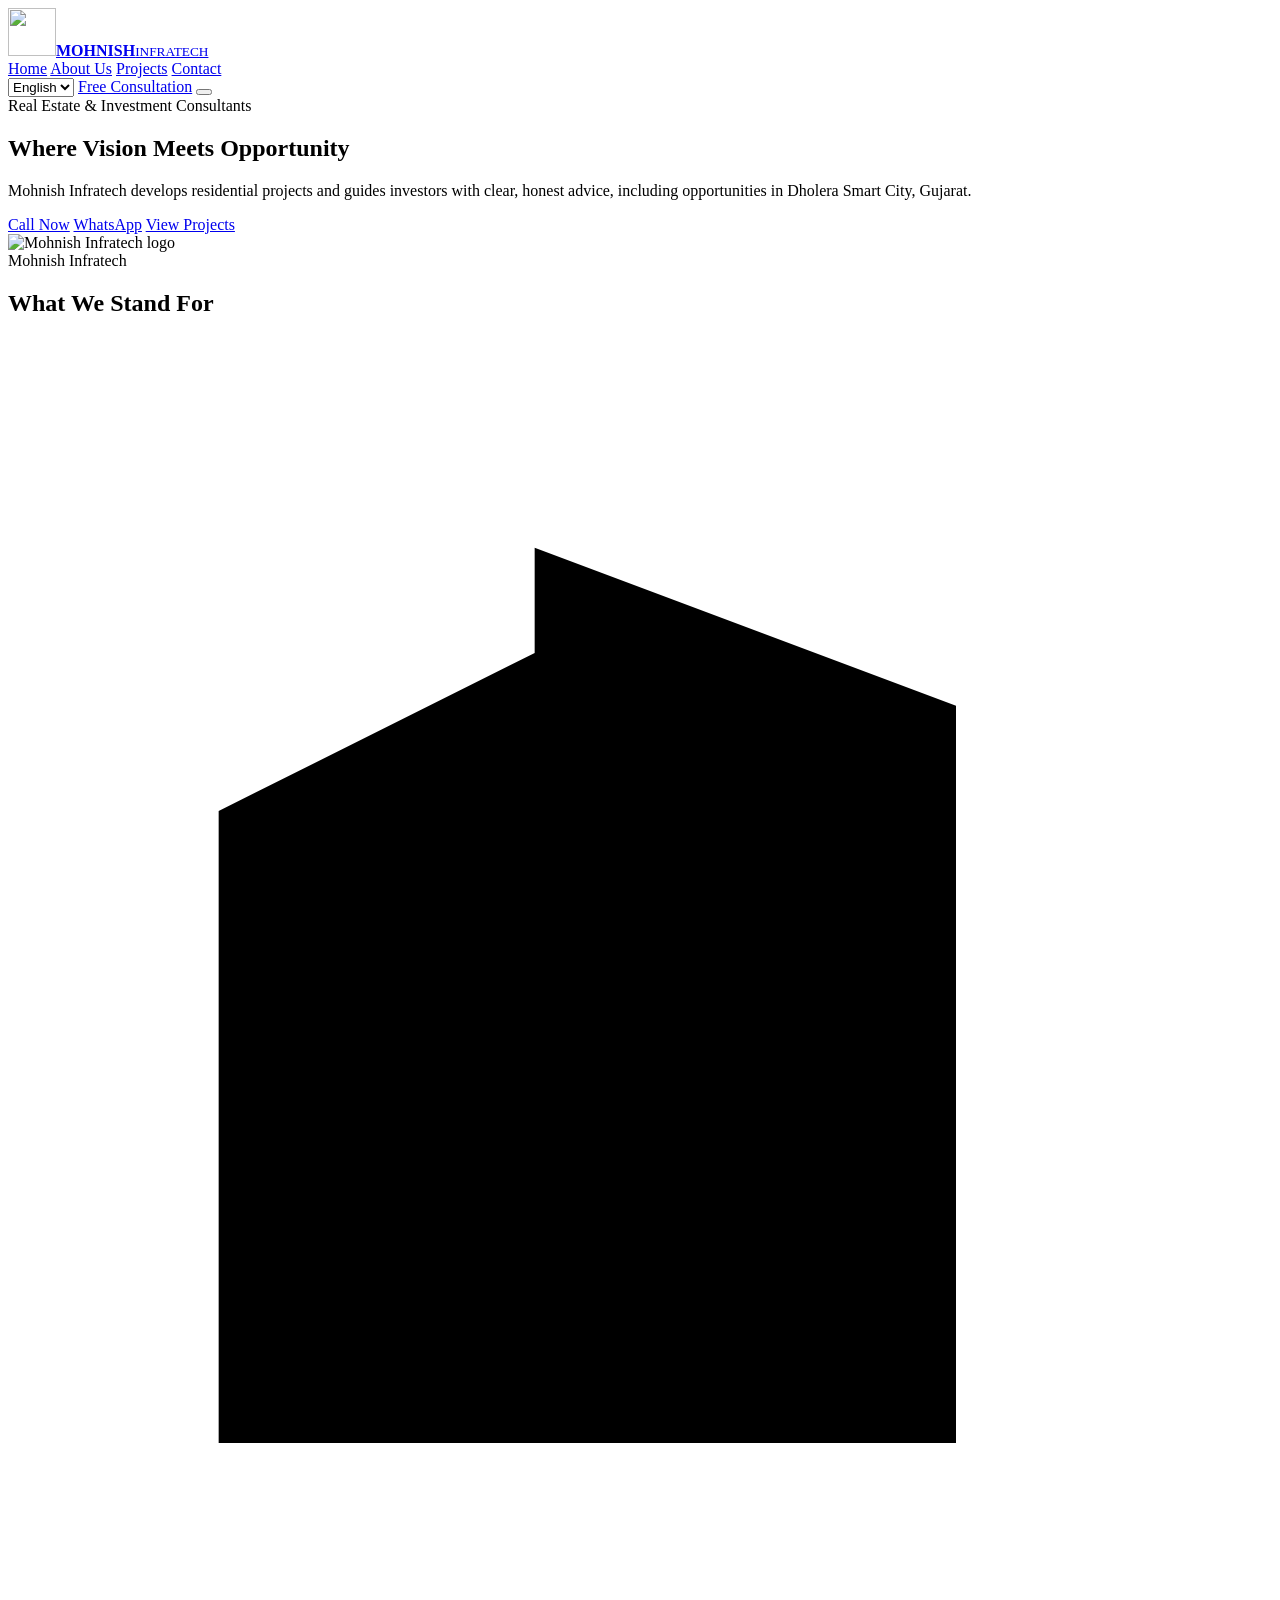
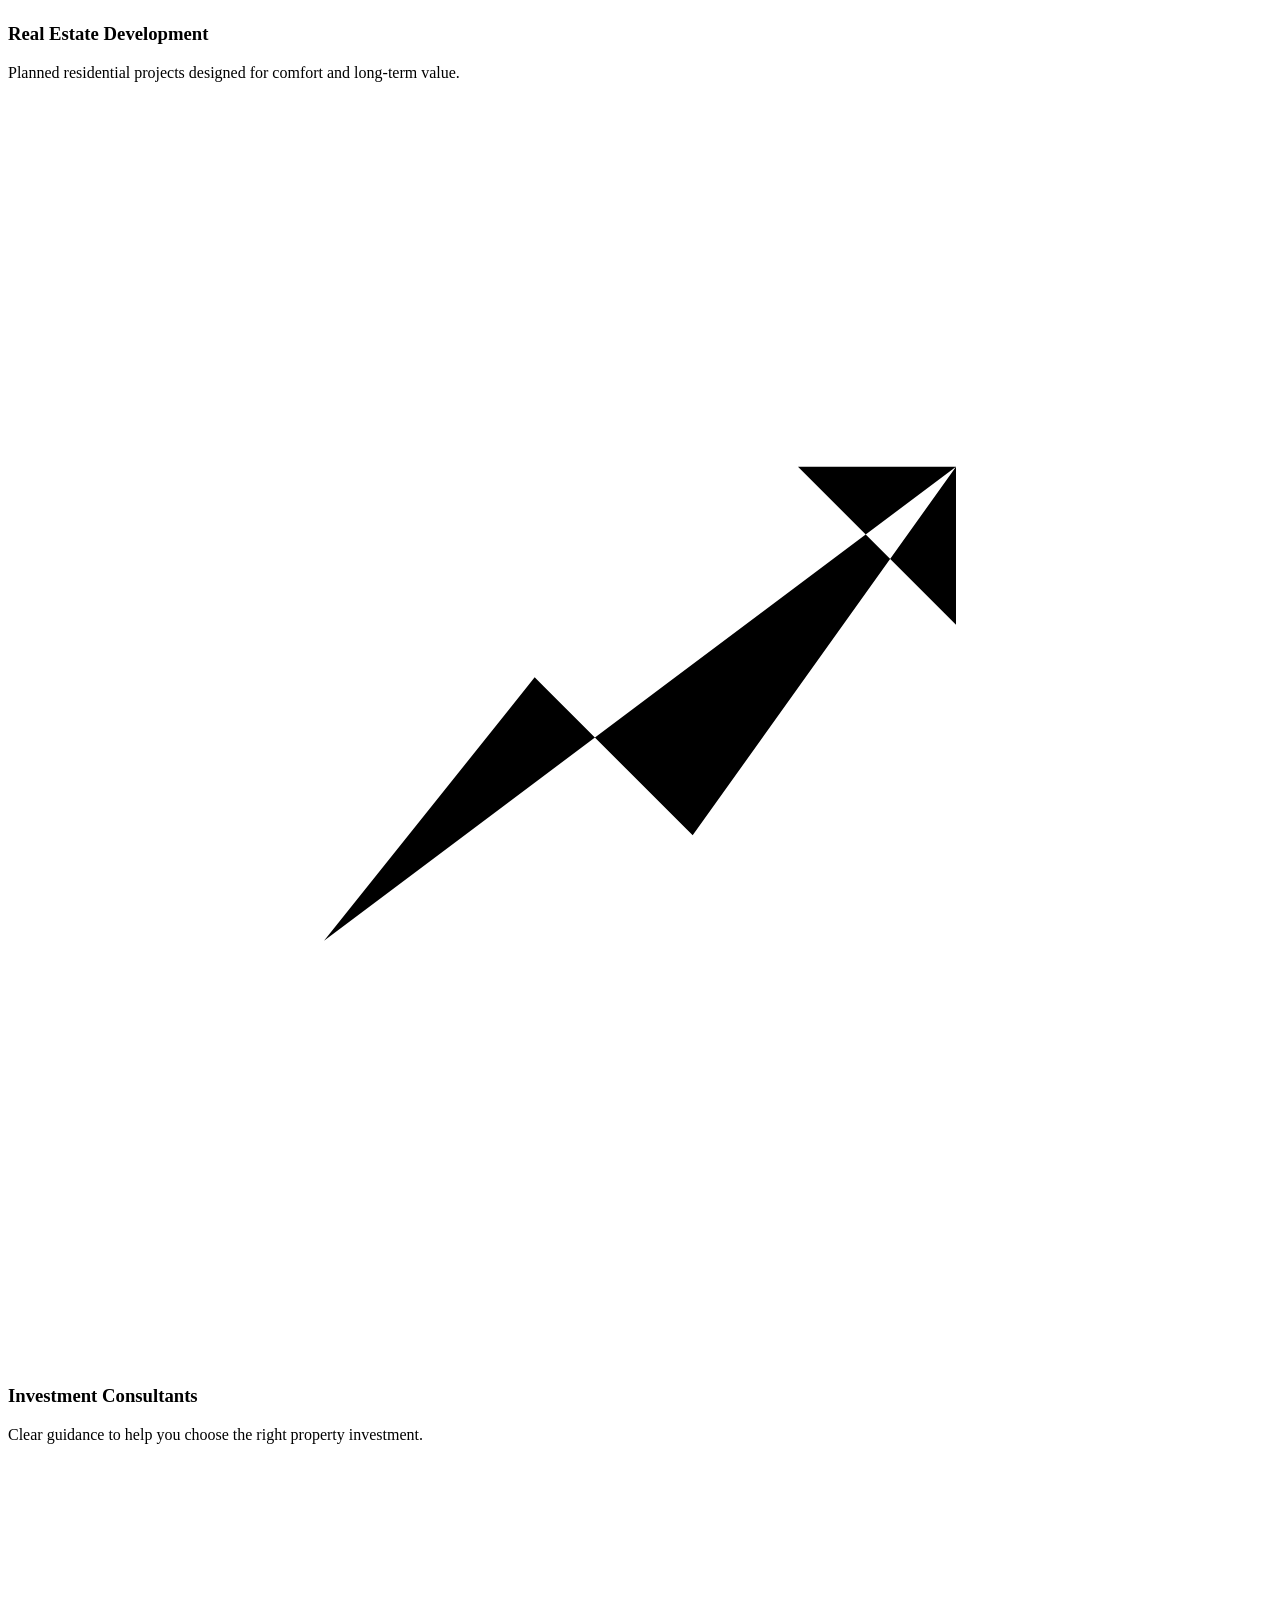
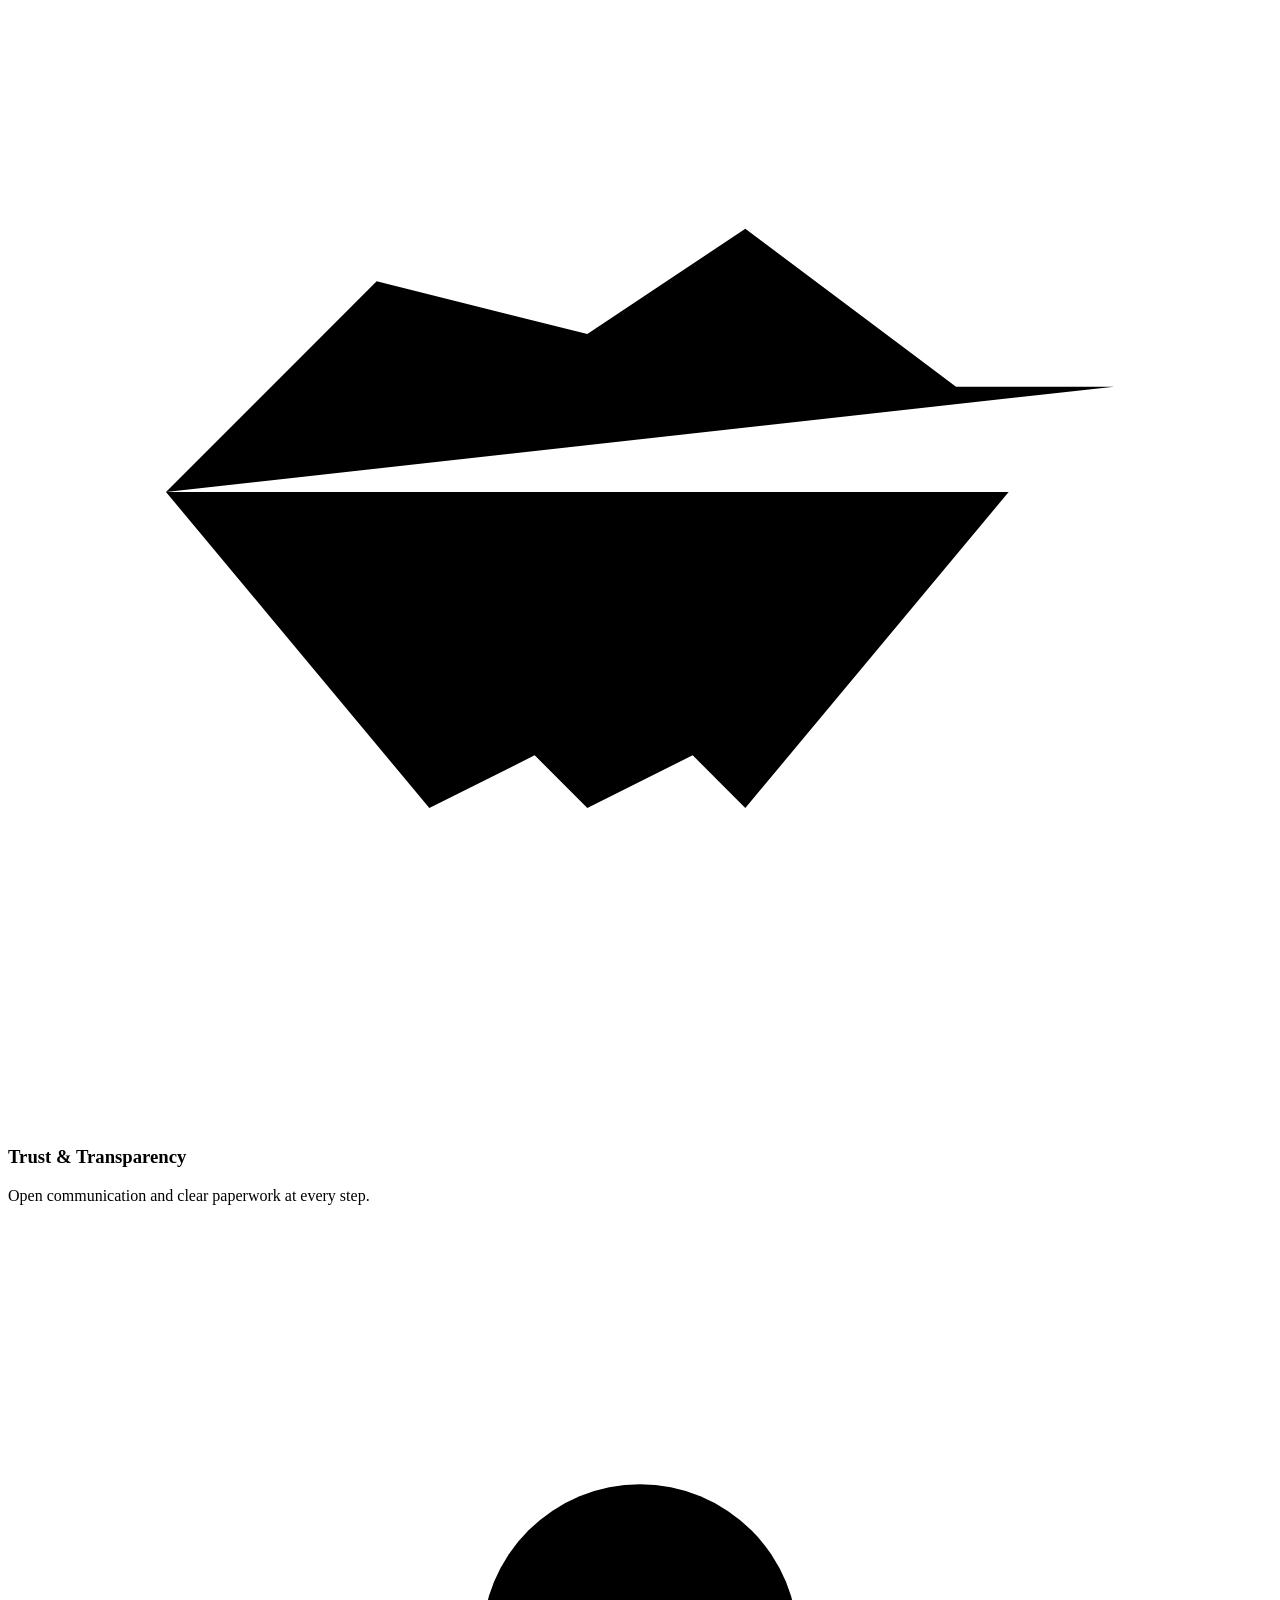
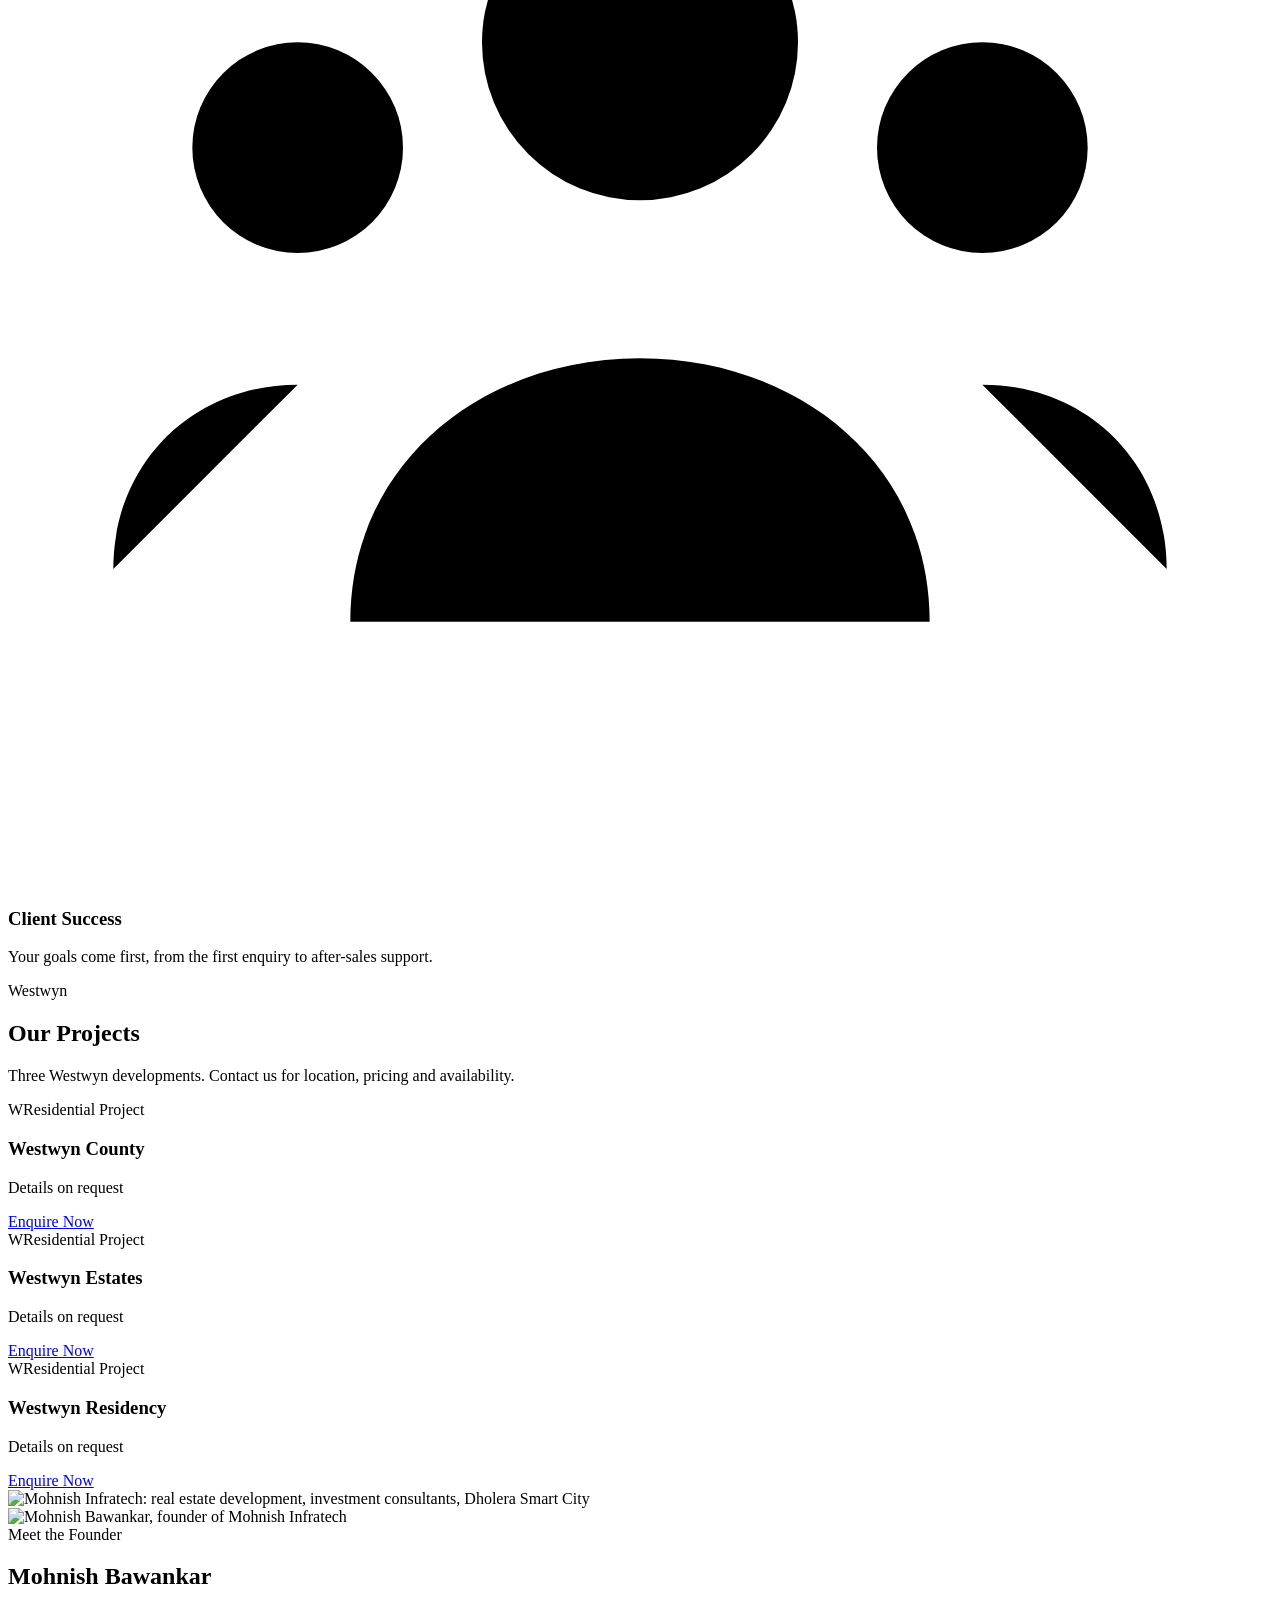
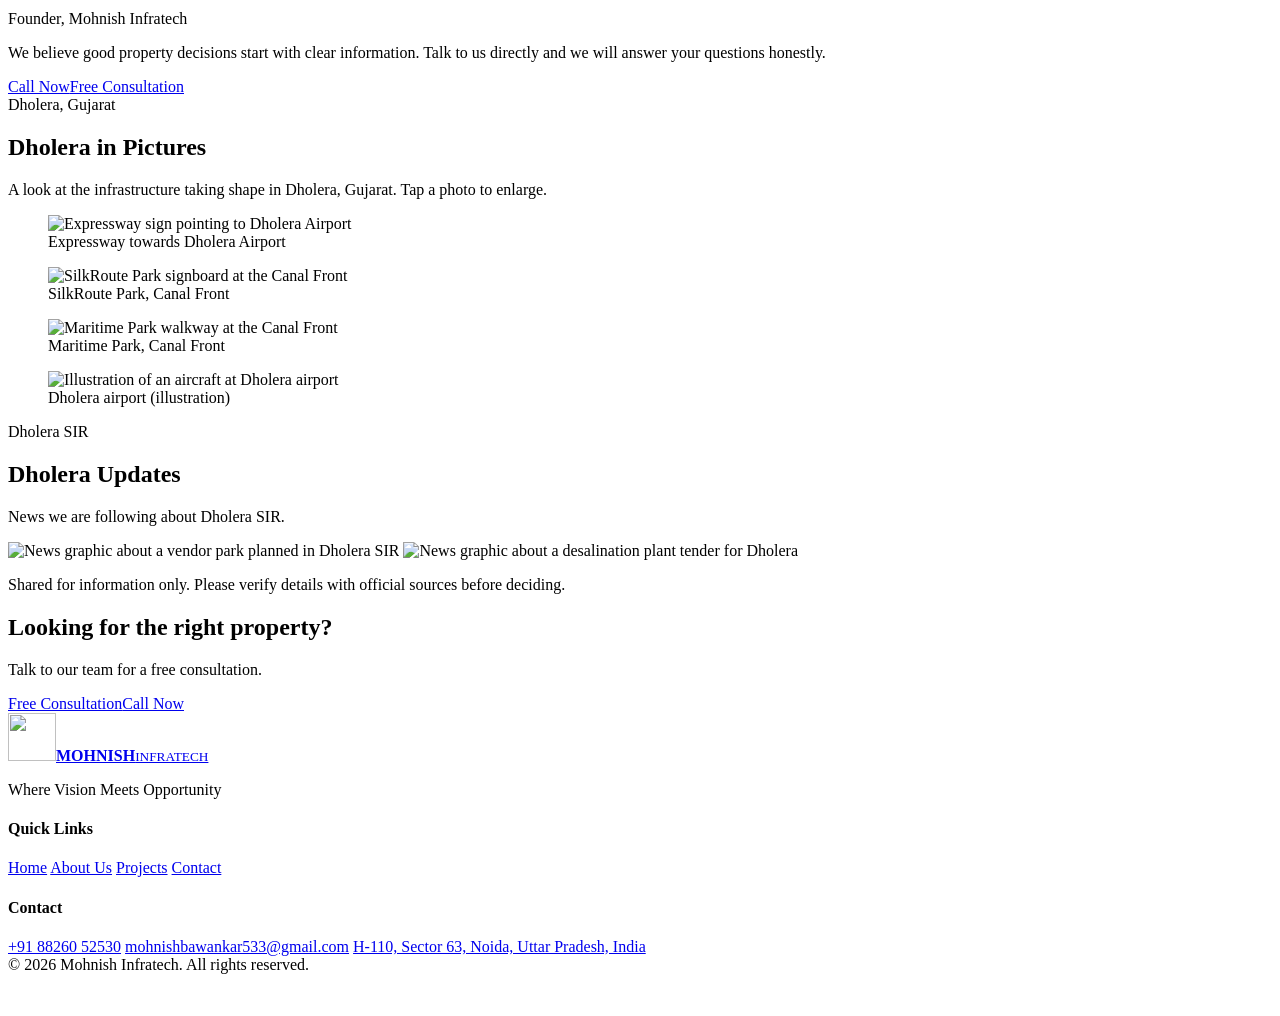
==== index.html @ 9cff396b "Add files via upload" ====
<!doctype html>
<html lang="en">
<head>
<meta charset="utf-8">
<meta name="viewport" content="width=device-width,initial-scale=1">
<title>Mohnish Infratech | Where Vision Meets Opportunity</title>
<meta name="description" content="Mohnish Infratech: real estate development and investment consultants. Westwyn County, Westwyn Estates, Westwyn Residency and Dholera Smart City opportunities.">
<meta name="theme-color" content="#060b19">
<meta property="og:title" content="Mohnish Infratech | Where Vision Meets Opportunity">
<meta property="og:description" content="Mohnish Infratech: real estate development and investment consultants. Westwyn County, Westwyn Estates, Westwyn Residency and Dholera Smart City opportunities.">
<meta property="og:image" content="images/banner.jpg">
<meta property="og:type" content="website">
<link rel="icon" type="image/png" href="images/favicon.png">
<link rel="preconnect" href="https://fonts.googleapis.com">
<link rel="preconnect" href="https://fonts.gstatic.com" crossorigin>
<link href="https://fonts.googleapis.com/css2?family=Cormorant+Garamond:wght@600;700&family=Montserrat:wght@400;600;700&family=Noto+Sans+Devanagari:wght@400;600;700&family=Noto+Sans+Gujarati:wght@400;600;700&family=Noto+Sans+Gurmukhi:wght@400;600;700&display=swap" rel="stylesheet">
<link rel="stylesheet" href="assets/style.css">
</head>
<body data-page="index">
<header class="site-header">
  <div class="wrap bar">
    <a class="brand" href="index.html" aria-label="Mohnish Infratech"><img src="images/logo-round.png" width="48" height="48" alt=""><span class="brand-t"><b>MOHNISH</b><small>INFRATECH</small></span></a>
    <nav id="nav" class="nav">
      <a href="index.html" class=active data-i18n="nav_home">Home</a>
      <a href="about.html" data-i18n="nav_about">About Us</a>
      <a href="projects.html" data-i18n="nav_projects">Projects</a>
      <a href="contact.html" data-i18n="nav_contact">Contact</a>
    </nav>
    <div class="tools">
      <select id="lang" aria-label="Language"><option value="en">English</option><option value="hi">हिन्दी</option><option value="gu">ગુજરાતી</option><option value="pa">ਪੰਜਾਬੀ</option></select>
      <a class="btn btn-sm" href="contact.html" data-i18n="cta_free">Free Consultation</a>
      <button id="burger" class="burger" aria-label="Menu" aria-expanded="false"><span></span><span></span><span></span></button>
    </div>
  </div>
</header>
<main>
<section class="hero">
  <div class="wrap">
    <div>
      <span class="kicker" data-i18n="hero_kicker">Real Estate &amp; Investment Consultants</span>
      <h1 class="gold-text" data-i18n="hero_title">Where Vision Meets Opportunity</h1>
      <p class="lead" data-i18n="hero_sub">Mohnish Infratech develops residential projects and guides investors with clear, honest advice, including opportunities in Dholera Smart City, Gujarat.</p>
      <div class="actions">
        <a class="btn" href="tel:+918826052530" data-i18n="btn_call">Call Now</a>
        <a class="btn btn-wa" target="_blank" rel="noopener" href="https://wa.me/918826052530?text=Hello%20Mohnish%20Infratech%2C%20I%20want%20to%20know%20more%20about%20your%20projects." data-i18n="btn_wa">WhatsApp</a>
        <a class="btn btn-line" href="projects.html" data-i18n="btn_view_projects">View Projects</a>
      </div>
    </div>
    <div class="hero-logo"><img src="images/logo.jpg" data-zoom="images/logo.jpg" alt="Mohnish Infratech logo" width="900" height="900"></div>
  </div>
</section>
<section>
  <div class="wrap">
    <div class="sec-head center"><span class="kicker">Mohnish Infratech</span><h2 data-i18n="why_title">What We Stand For</h2></div>
    <div class="grid g4"><div class="pillar"><div class="ic"><svg viewBox="0 0 24 24"><path d="M4 21V9l6-3v15M10 21V4l8 3v14M3 21h18M13 10h2M13 14h2M7 12h0M7 16h0"/></svg></div><h3 data-i18n="pil1_t">Real Estate Development</h3><p data-i18n="pil1_d">Planned residential projects designed for comfort and long-term value.</p></div><div class="pillar"><div class="ic"><svg viewBox="0 0 24 24"><path d="M4 20h16M6 16l4-5 3 3 5-7M15 7h3v3"/></svg></div><h3 data-i18n="pil2_t">Investment Consultants</h3><p data-i18n="pil2_d">Clear guidance to help you choose the right property investment.</p></div><div class="pillar"><div class="ic"><svg viewBox="0 0 24 24"><path d="M3 12l4-4 4 1 3-2 4 3 3 0M3 12l5 6 2-1 1 1 2-1 1 1 5-6M12 15l-2 2"/></svg></div><h3 data-i18n="pil3_t">Trust &amp; Transparency</h3><p data-i18n="pil3_d">Open communication and clear paperwork at every step.</p></div><div class="pillar"><div class="ic"><svg viewBox="0 0 24 24"><circle cx="12" cy="8" r="3"/><circle cx="5.500" cy="10" r="2"/><circle cx="18.500" cy="10" r="2"/><path d="M6.500 19c0-3 2.500-5 5.500-5s5.500 2 5.500 5M2 18c0-2 1.500-3.500 3.500-3.500M22 18c0-2-1.500-3.500-3.500-3.500"/></svg></div><h3 data-i18n="pil4_t">Client Success</h3><p data-i18n="pil4_d">Your goals come first, from the first enquiry to after-sales support.</p></div></div>
  </div>
</section>
<section class="dark">
  <div class="wrap">
    <div class="sec-head"><span class="kicker">Westwyn</span><h2 data-i18n="proj_title">Our Projects</h2><p data-i18n="proj_sub">Three Westwyn developments. Contact us for location, pricing and availability.</p></div>
    <div class="grid g3"><article class="proj"><span class="mark" aria-hidden="true">W</span><span class="tag" data-i18n="proj_type">Residential Project</span><h3>Westwyn County</h3><p data-i18n="proj_ask">Details on request</p><a class="btn btn-sm" href="contact.html?project=Westwyn%20County" data-i18n="proj_enq">Enquire Now</a></article><article class="proj"><span class="mark" aria-hidden="true">W</span><span class="tag" data-i18n="proj_type">Residential Project</span><h3>Westwyn Estates</h3><p data-i18n="proj_ask">Details on request</p><a class="btn btn-sm" href="contact.html?project=Westwyn%20Estates" data-i18n="proj_enq">Enquire Now</a></article><article class="proj"><span class="mark" aria-hidden="true">W</span><span class="tag" data-i18n="proj_type">Residential Project</span><h3>Westwyn Residency</h3><p data-i18n="proj_ask">Details on request</p><a class="btn btn-sm" href="contact.html?project=Westwyn%20Residency" data-i18n="proj_enq">Enquire Now</a></article></div>
  </div>
</section>
<section class="band"><img src="images/thumb/banner.jpg" data-zoom="images/banner.jpg" alt="Mohnish Infratech: real estate development, investment consultants, Dholera Smart City" width="1400" height="452" loading="lazy"></section>
<section>
  <div class="wrap founder">
    <div class="portrait"><img src="images/thumb/founder.jpg" data-zoom="images/founder.jpg" alt="Mohnish Bawankar, founder of Mohnish Infratech" width="900" height="1180" loading="lazy"></div>
    <div>
      <span class="kicker" data-i18n="founder_kicker">Meet the Founder</span>
      <h2>Mohnish Bawankar</h2>
      <div class="role" data-i18n="founder_role">Founder, Mohnish Infratech</div>
      <p data-i18n="founder_d">We believe good property decisions start with clear information. Talk to us directly and we will answer your questions honestly.</p>
      <div class="actions"><a class="btn" href="tel:+918826052530" data-i18n="btn_call">Call Now</a><a class="btn btn-dark" href="contact.html" data-i18n="cta_free">Free Consultation</a></div>
    </div>
  </div>
</section><section>
  <div class="wrap">
    <div class="sec-head"><span class="kicker">Dholera, Gujarat</span><h2 data-i18n="gal_title">Dholera in Pictures</h2><p data-i18n="gal_sub">A look at the infrastructure taking shape in Dholera, Gujarat. Tap a photo to enlarge.</p></div>
    <div class="gallery">
      <figure class="shot"><img src="images/thumb/highway.jpg" data-zoom="images/highway.jpg" alt="Expressway sign pointing to Dholera Airport" loading="lazy" width="900" height="650"><figcaption data-i18n="cap_highway">Expressway towards Dholera Airport</figcaption></figure>
      <figure class="shot"><img src="images/thumb/silkroute.jpg" data-zoom="images/silkroute.jpg" alt="SilkRoute Park signboard at the Canal Front" loading="lazy" width="900" height="650"><figcaption data-i18n="cap_silk">SilkRoute Park, Canal Front</figcaption></figure>
      <figure class="shot"><img src="images/thumb/maritime.jpg" data-zoom="images/maritime.jpg" alt="Maritime Park walkway at the Canal Front" loading="lazy" width="900" height="650"><figcaption data-i18n="cap_maritime">Maritime Park, Canal Front</figcaption></figure>
      <figure class="shot"><img src="images/thumb/airport.jpg" data-zoom="images/airport.jpg" alt="Illustration of an aircraft at Dholera airport" loading="lazy" width="900" height="650"><figcaption data-i18n="cap_airport">Dholera airport (illustration)</figcaption></figure>
    </div>
  </div>
</section><section class="dark">
  <div class="wrap">
    <div class="sec-head"><span class="kicker">Dholera SIR</span><h2 data-i18n="upd_title">Dholera Updates</h2><p data-i18n="upd_sub">News we are following about Dholera SIR.</p></div>
    <div class="news">
      <img src="images/thumb/news-tata.jpg" data-zoom="images/news-tata.jpg" alt="News graphic about a vendor park planned in Dholera SIR" loading="lazy">
      <img src="images/thumb/news-water.jpg" data-zoom="images/news-water.jpg" alt="News graphic about a desalination plant tender for Dholera" loading="lazy">
    </div>
    <p class="note" data-i18n="upd_note">Shared for information only. Please verify details with official sources before deciding.</p>
  </div>
</section><div class="cta"><div class="wrap">
  <h2 data-i18n="cta_title">Looking for the right property?</h2>
  <p data-i18n="cta_sub">Talk to our team for a free consultation.</p>
  <div class="actions"><a class="btn" href="contact.html" data-i18n="cta_free">Free Consultation</a><a class="btn btn-line" href="tel:+918826052530" data-i18n="btn_call">Call Now</a></div>
</div></div></main>
<footer class="site-footer">
  <div class="wrap grid foot">
    <div>
      <a class="brand" href="index.html"><img src="images/logo-round.png" width="48" height="48" alt=""><span class="brand-t"><b>MOHNISH</b><small>INFRATECH</small></span></a>
      <p class="tagline" data-i18n="foot_tag">Where Vision Meets Opportunity</p>
      <div class="social" data-social></div>
    </div>
    <div>
      <h4 data-i18n="foot_links">Quick Links</h4>
      <a href="index.html" data-i18n="nav_home">Home</a>
      <a href="about.html" data-i18n="nav_about">About Us</a>
      <a href="projects.html" data-i18n="nav_projects">Projects</a>
      <a href="contact.html" data-i18n="nav_contact">Contact</a>
    </div>
    <div>
      <h4 data-i18n="foot_contact">Contact</h4>
      <a href="tel:+918826052530">+91 88260 52530</a>
      <a href="mailto:mohnishbawankar533@gmail.com">mohnishbawankar533@gmail.com</a>
      <a href="https://www.google.com/maps/search/?api=1&query=H-110+Sector+63+Noida" target="_blank" rel="noopener">H-110, Sector 63, Noida, Uttar Pradesh, India</a>
    </div>
  </div>
  <div class="wrap copy">© <span id="yr">2026</span> Mohnish Infratech. <span data-i18n="foot_rights">All rights reserved.</span></div>
</footer>

<a class="wa-float" href="https://wa.me/918826052530?text=Hello%20Mohnish%20Infratech%2C%20I%20want%20to%20know%20more%20about%20your%20projects." target="_blank" rel="noopener" aria-label="WhatsApp">
  <svg viewBox="0 0 32 32" width="30" height="30" fill="none" stroke="#fff" stroke-width="2.4" stroke-linecap="round" stroke-linejoin="round"><path d="M16 4C9.4 4 4 9.2 4 15.7c0 2.3.7 4.4 1.9 6.200L4.500 27.500l5.800-1.500c1.600.9 3.500 1.400 5.700 1.400 6.600 0 12-5.200 12-11.700S22.600 4 16 4z"/><path d="M12 11.500c.3 2.800 3.700 6.800 7.800 7.600l1.500-1.700-2.700-1.500-1.200 1c-1.300-.5-2.700-1.800-3.300-3.200l1-1.100-1.400-2.700z" fill="#fff" stroke="none"/></svg>
</a>

<div id="lightbox" class="lightbox" hidden><button class="lb-close" aria-label="Close">×</button><img alt=""></div>

<div id="leadModal" class="modal" hidden role="dialog" aria-modal="true" aria-labelledby="popTitle">
  <div class="modal-box">
    <button type="button" class="modal-x" id="popX" aria-label="Close">×</button>
    <div id="popFormWrap">
      <img class="pop-logo" src="images/logo-round.png" alt="" width="76" height="76">
      <h3 id="popTitle" data-i18n="pop_title">Welcome to Mohnish Infratech</h3>
      <p class="sub" data-i18n="pop_sub">Share your details. Our team will contact you with project information.</p>
      <form id="popForm" class="form" novalidate>
        <input type="hidden" name="type" value="popup">
        <input type="text" name="website" class="hp" tabindex="-1" autocomplete="off" aria-hidden="true">
        <label for="pname"><span data-i18n="f_name">Full Name</span><input id="pname" type="text" name="name" required maxlength="80" autocomplete="name"></label>
        <label for="pphone"><span data-i18n="f_phone">Mobile Number</span><input id="pphone" type="tel" name="phone" required inputmode="tel" maxlength="20" autocomplete="tel" placeholder="98XXXXXXXX"></label>
        <label for="pemail"><span data-i18n="f_email">Email (optional)</span><input id="pemail" type="email" name="email" maxlength="120" autocomplete="email"></label>
        <label for="psource"><span data-i18n="f_source">How did you hear about us?</span><select id="psource" name="source" required>
  <option value="" data-i18n="f_select">Select one</option>
  <option value="Google Search" data-i18n="src_google">Google Search</option>
  <option value="Facebook" data-i18n="src_facebook">Facebook</option>
  <option value="Instagram" data-i18n="src_instagram">Instagram</option>
  <option value="YouTube" data-i18n="src_youtube">YouTube</option>
  <option value="WhatsApp" data-i18n="src_whatsapp">WhatsApp</option>
  <option value="Friend / Relative" data-i18n="src_friend">Friend / Relative</option>
  <option value="Hoarding / Newspaper" data-i18n="src_ad">Hoarding / Newspaper</option>
  <option value="Other" data-i18n="src_other">Other</option>
</select></label>
        <p class="msg" role="alert"></p>
        <button class="btn btn-block" type="submit" data-i18n="pop_btn">Get Details</button>
        <a class="btn btn-wa btn-block wa-fallback" hidden target="_blank" rel="noopener" href="#" data-i18n="btn_msg_wa">Message on WhatsApp</a>
      </form>
    </div>
    <div id="popThanks" hidden class="thanks">
      <div class="wcard">
        <img src="images/logo-round.png" alt="" width="84" height="84">
        <h3 data-i18n="wc_title">Welcome to Mohnish Infratech</h3>
        <p data-i18n="wc_sub">Thank you for your interest. Our team will contact you shortly. Keep our details handy.</p>
        <div class="rows">
          <a href="tel:+918826052530"><small data-i18n="ci_phone">Phone</small>+91 88260 52530</a>
          <a href="mailto:mohnishbawankar533@gmail.com"><small data-i18n="ci_email">Email</small>mohnishbawankar533@gmail.com</a>
          <a href="https://www.google.com/maps/search/?api=1&query=H-110+Sector+63+Noida" target="_blank" rel="noopener"><small data-i18n="ci_office">Office</small>H-110, Sector 63, Noida, Uttar Pradesh, India</a>
        </div>
      </div>
      <a class="btn btn-wa btn-block" target="_blank" rel="noopener" href="https://wa.me/918826052530?text=Hello%20Mohnish%20Infratech%2C%20I%20want%20to%20know%20more%20about%20your%20projects." data-i18n="pop_chat">Chat on WhatsApp</a>
      <button type="button" class="btn btn-line btn-block" id="popClose" data-i18n="pop_close">Close</button>
    </div>
  </div>
</div>

<script src="assets/config.js"></script>
<script src="assets/i18n.js"></script>
<script src="assets/app.js"></script>
<script>document.getElementById('yr').textContent=new Date().getFullYear();</script>
</body>
</html>
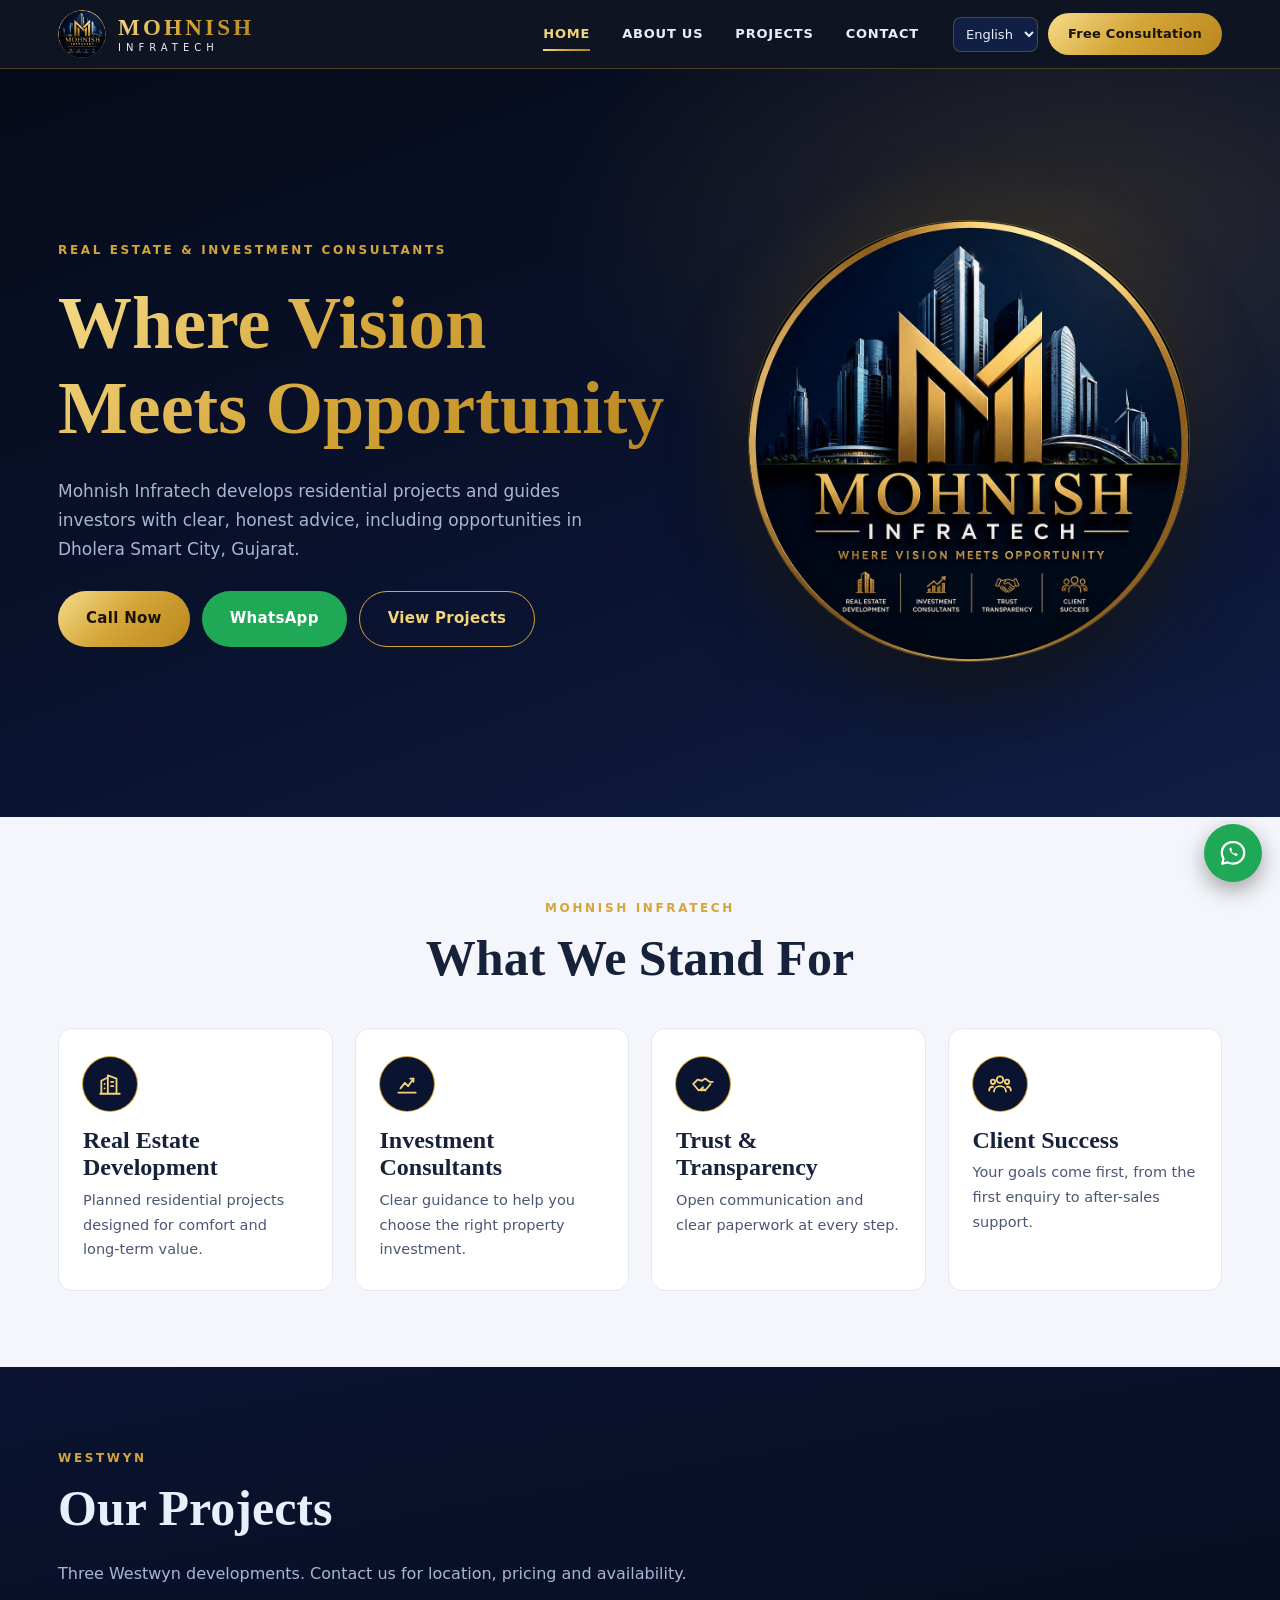
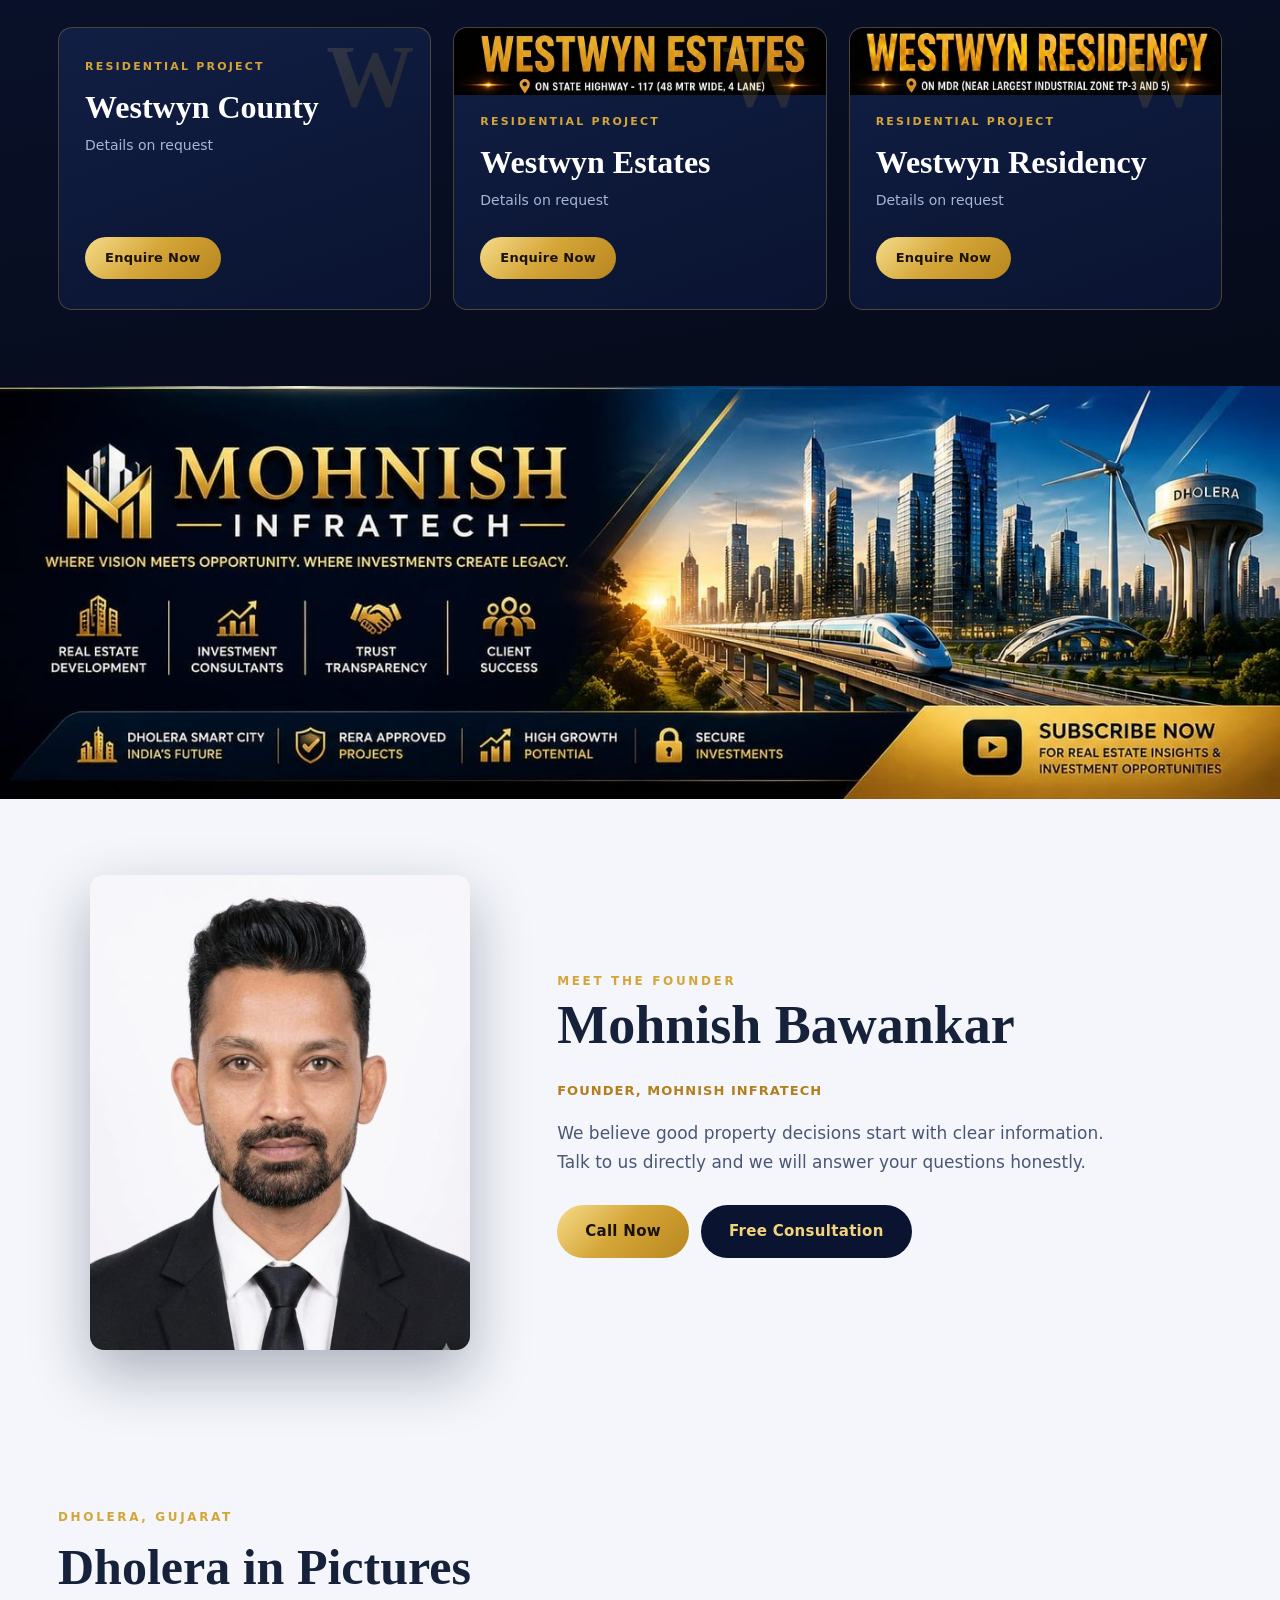
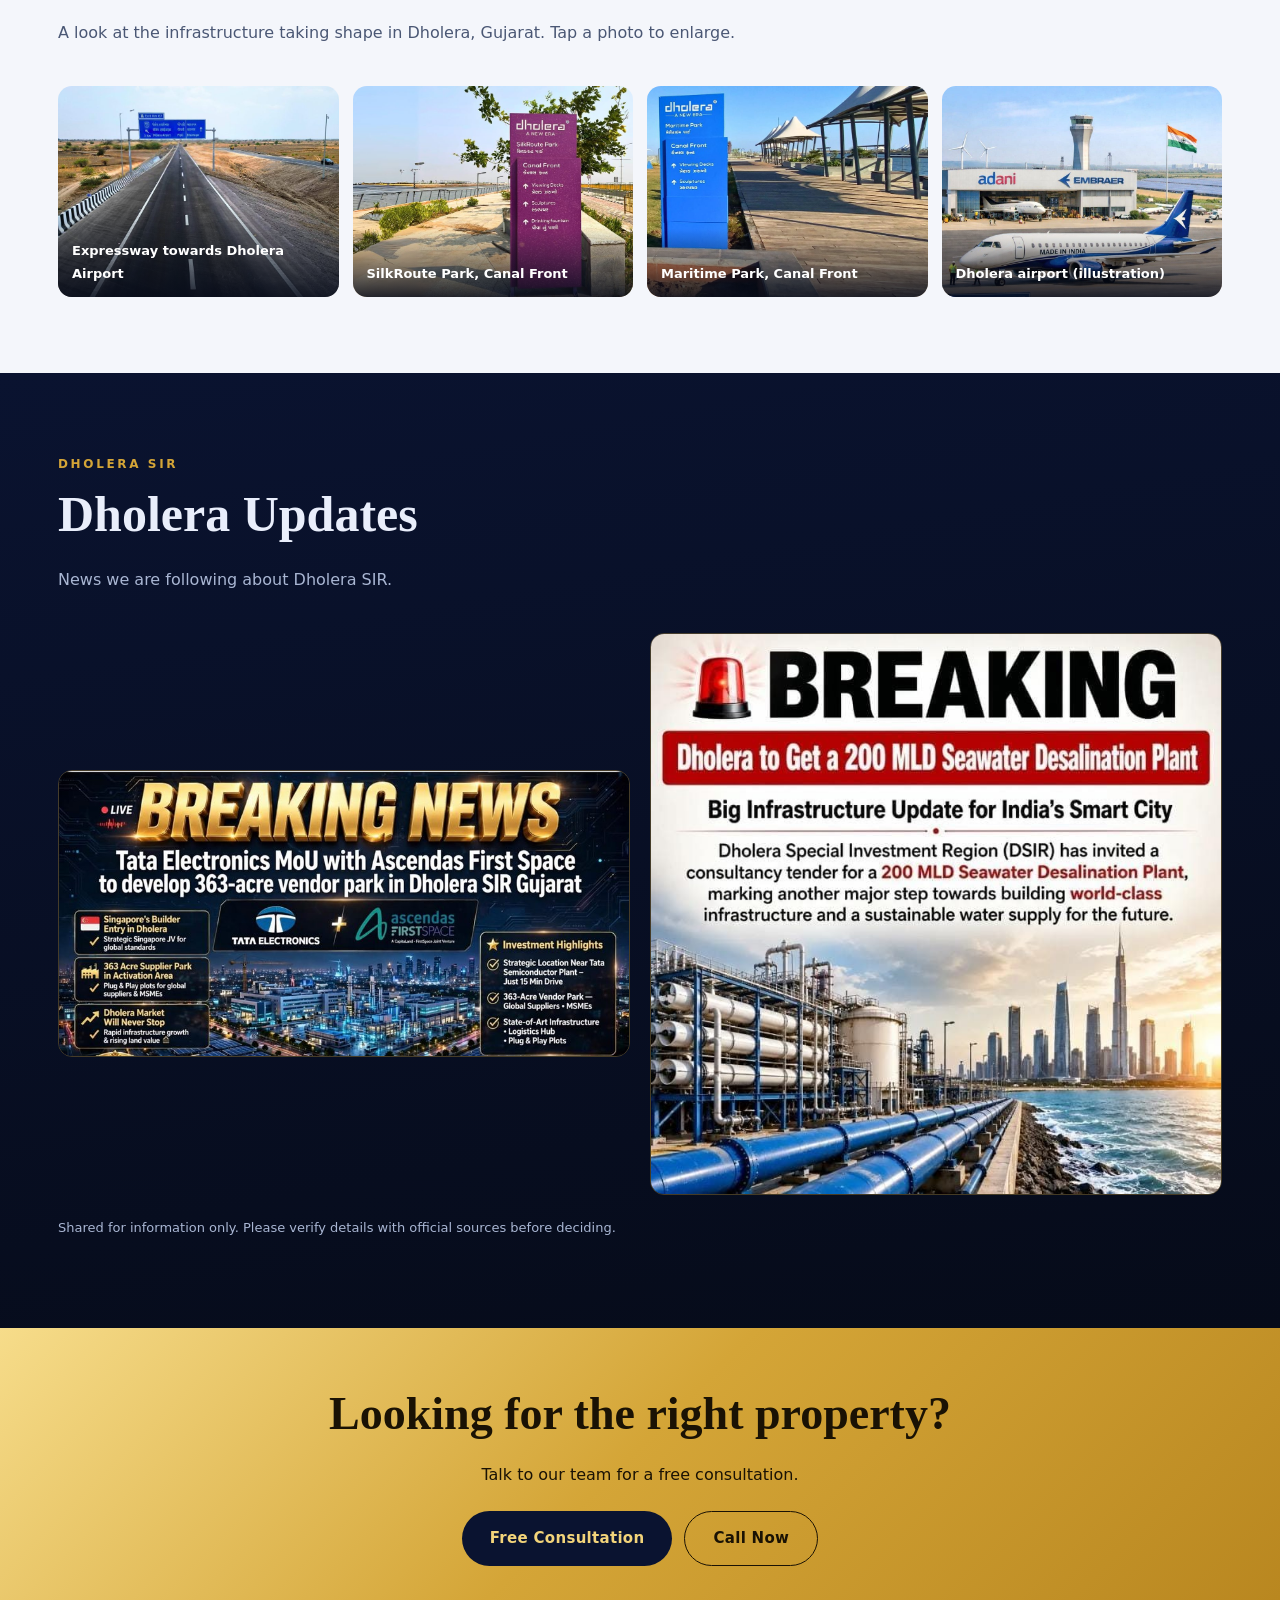
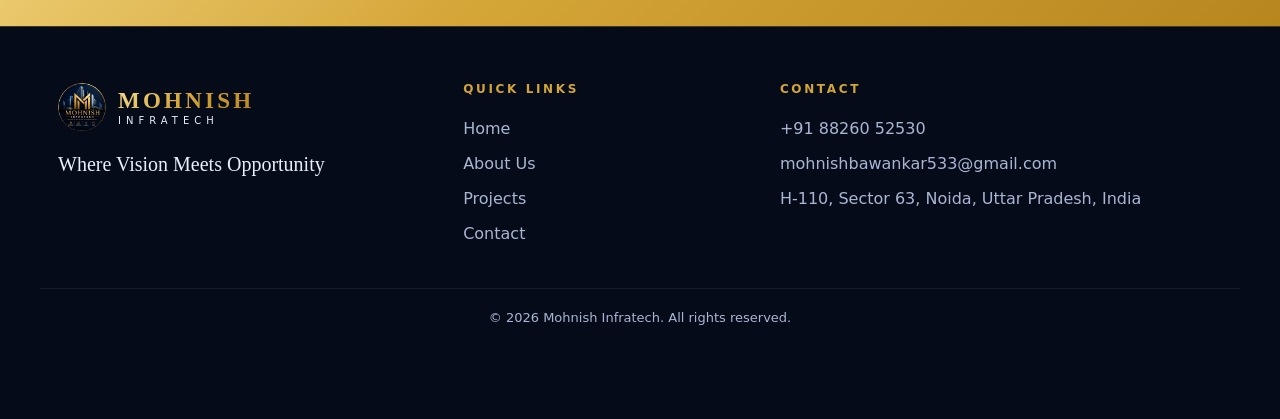
==== commit 065229a8: "Add files via upload" ====
--- a/index.html
+++ b/index.html
@@ -58,7 +58,7 @@
 <section class="dark">
   <div class="wrap">
     <div class="sec-head"><span class="kicker">Westwyn</span><h2 data-i18n="proj_title">Our Projects</h2><p data-i18n="proj_sub">Three Westwyn developments. Contact us for location, pricing and availability.</p></div>
-    <div class="grid g3"><article class="proj"><span class="mark" aria-hidden="true">W</span><span class="tag" data-i18n="proj_type">Residential Project</span><h3>Westwyn County</h3><p data-i18n="proj_ask">Details on request</p><a class="btn btn-sm" href="contact.html?project=Westwyn%20County" data-i18n="proj_enq">Enquire Now</a></article><article class="proj"><span class="mark" aria-hidden="true">W</span><span class="tag" data-i18n="proj_type">Residential Project</span><h3>Westwyn Estates</h3><p data-i18n="proj_ask">Details on request</p><a class="btn btn-sm" href="contact.html?project=Westwyn%20Estates" data-i18n="proj_enq">Enquire Now</a></article><article class="proj"><span class="mark" aria-hidden="true">W</span><span class="tag" data-i18n="proj_type">Residential Project</span><h3>Westwyn Residency</h3><p data-i18n="proj_ask">Details on request</p><a class="btn btn-sm" href="contact.html?project=Westwyn%20Residency" data-i18n="proj_enq">Enquire Now</a></article></div>
+    <div class="grid g3"><article class="proj"><span class="mark" aria-hidden="true">W</span><span class="tag" data-i18n="proj_type">Residential Project</span><h3>Westwyn County</h3><p data-i18n="proj_ask">Details on request</p><a class="btn btn-sm" href="contact.html?project=Westwyn%20County" data-i18n="proj_enq">Enquire Now</a></article><article class="proj"><img src="images/westwyn-estates.jpg" alt="Westwyn Estates" loading="lazy" width="1024" height="185" style="display:block;width:calc(100% + 52px);max-width:none;height:auto;margin:-30px -26px 12px;border-radius:0"><span class="mark" aria-hidden="true">W</span><span class="tag" data-i18n="proj_type">Residential Project</span><h3>Westwyn Estates</h3><p data-i18n="proj_ask">Details on request</p><a class="btn btn-sm" href="contact.html?project=Westwyn%20Estates" data-i18n="proj_enq">Enquire Now</a></article><article class="proj"><img src="images/westwyn-residency.jpg" alt="Westwyn Residency" loading="lazy" width="1024" height="185" style="display:block;width:calc(100% + 52px);max-width:none;height:auto;margin:-30px -26px 12px;border-radius:0"><span class="mark" aria-hidden="true">W</span><span class="tag" data-i18n="proj_type">Residential Project</span><h3>Westwyn Residency</h3><p data-i18n="proj_ask">Details on request</p><a class="btn btn-sm" href="contact.html?project=Westwyn%20Residency" data-i18n="proj_enq">Enquire Now</a></article></div>
   </div>
 </section>
 <section class="band"><img src="images/thumb/banner.jpg" data-zoom="images/banner.jpg" alt="Mohnish Infratech: real estate development, investment consultants, Dholera Smart City" width="1400" height="452" loading="lazy"></section>
--- a/assets/style.css
+++ b/assets/style.css
@@ -0,0 +1,208 @@
+/* Mohnish Infratech – navy and gold, taken from the logo */
+:root{
+  --ink:#060b19;--navy:#0a1330;--navy2:#111f44;--navy3:#182a58;
+  --gold:#d4a537;--gold-hi:#f3d47a;--gold-lo:#b27f1c;
+  --gold-grad:linear-gradient(135deg,#f6dc8a 0%,#d4a537 48%,#b8861f 100%);
+  --line:rgba(212,165,55,.3);
+  --paper:#f4f6fb;--white:#fff;--text:#16213a;--text-soft:#4a5774;--on-dark:#e9eefb;--on-dark-soft:#a9b6d3;
+  --r:14px;
+  --serif:'Cormorant Garamond','Noto Sans Devanagari','Noto Sans Gujarati','Noto Sans Gurmukhi',Georgia,serif;
+  --sans:'Montserrat','Noto Sans Devanagari','Noto Sans Gujarati','Noto Sans Gurmukhi',system-ui,sans-serif;
+}
+*{box-sizing:border-box}
+html{scroll-behavior:smooth;background:var(--ink)}
+body{margin:0;font-family:var(--sans);background:var(--paper);color:var(--text);line-height:1.7;-webkit-text-size-adjust:100%}
+html[lang=hi] :is(body,.serif){--serif:'Noto Sans Devanagari','Montserrat',sans-serif}
+html[lang=gu] :is(body,.serif){--serif:'Noto Sans Gujarati','Montserrat',sans-serif}
+html[lang=pa] :is(body,.serif){--serif:'Noto Sans Gurmukhi','Montserrat',sans-serif}
+body.noscroll{overflow:hidden}
+img{max-width:100%;height:auto;display:block}
+a{color:inherit}
+h1,h2,h3,h4{font-family:var(--serif);line-height:1.15;margin:0 0 .45em;text-wrap:balance}
+.wrap{width:100%;max-width:1200px;margin-inline:auto;padding-left:max(18px,env(safe-area-inset-left,0px));padding-right:max(18px,env(safe-area-inset-right,0px))}
+.kicker{font-family:var(--sans);font-size:12px;font-weight:700;letter-spacing:.22em;text-transform:uppercase;color:var(--gold)}
+.gold-text{background:var(--gold-grad);-webkit-background-clip:text;background-clip:text;color:transparent}
+
+/* Buttons */
+.btn{display:inline-flex;align-items:center;justify-content:center;gap:8px;background:var(--gold-grad);color:#1a1204;font-weight:700;font-family:var(--sans);border:0;border-radius:999px;padding:14px 28px;text-decoration:none;cursor:pointer;font-size:15px;letter-spacing:.02em;transition:transform .15s,box-shadow .15s}
+.btn:hover{transform:translateY(-2px);box-shadow:0 10px 26px rgba(212,165,55,.35)}
+.btn:focus-visible,a:focus-visible,select:focus-visible,input:focus-visible,textarea:focus-visible,button:focus-visible{outline:2px solid var(--gold-hi);outline-offset:2px}
+.btn-sm{padding:10px 20px;font-size:13px}
+.btn-block{display:flex;width:100%;margin-top:12px}
+.btn-line{background:transparent;color:var(--gold-hi);border:1.5px solid var(--gold)}
+.btn-line:hover{background:rgba(212,165,55,.12);box-shadow:none}
+.btn-wa{background:#1fa855;color:#fff}
+.btn-dark{background:var(--navy);color:var(--gold-hi)}
+.btn:disabled{opacity:.6;cursor:wait}
+
+/* Header */
+.site-header{position:sticky;top:env(safe-area-inset-top,0px);z-index:50;background:rgba(6,11,25,.96);backdrop-filter:blur(8px);border-bottom:1px solid var(--line)}
+body::before{content:"";position:fixed;inset:0 0 auto;height:env(safe-area-inset-top,0px);z-index:90;background:var(--ink)}
+.bar{display:flex;align-items:center;gap:20px;padding-block:10px;position:relative}
+.brand{display:flex;align-items:center;gap:12px;text-decoration:none}
+.brand img{width:48px;height:48px;border-radius:50%}
+.brand-t{display:flex;flex-direction:column;line-height:1.1}
+.brand-t b{font-family:var(--serif);font-size:23px;letter-spacing:.14em;font-weight:700;background:var(--gold-grad);-webkit-background-clip:text;background-clip:text;color:transparent}
+.brand-t small{font-size:10px;letter-spacing:.5em;color:var(--on-dark);margin-top:2px}
+.nav{display:flex;gap:4px;margin-left:auto}
+.nav a{color:var(--on-dark);text-decoration:none;padding:10px 14px;font-weight:600;font-size:13px;letter-spacing:.06em;text-transform:uppercase;border-radius:6px;position:relative}
+.nav a:hover{color:var(--gold-hi)}
+.nav a.active{color:var(--gold-hi)}
+.nav a.active::after{content:"";position:absolute;left:14px;right:14px;bottom:4px;height:2px;background:var(--gold-grad)}
+.tools{display:flex;align-items:center;gap:10px}
+.tools select{background:var(--navy2);color:var(--on-dark);border:1px solid var(--line);border-radius:8px;padding:8px;font-size:13px;font-family:inherit}
+.burger{display:none;background:none;border:0;padding:8px;cursor:pointer}
+.burger span{display:block;width:24px;height:2px;background:var(--gold-hi);margin:5px 0}
+
+/* Hero */
+.hero{background:radial-gradient(900px 500px at 85% 20%,rgba(212,165,55,.16),transparent 60%),linear-gradient(160deg,var(--ink),var(--navy) 60%,var(--navy2));color:var(--on-dark);overflow:hidden}
+.hero .wrap{display:grid;grid-template-columns:1.1fr .9fr;gap:40px;align-items:center;padding-block:76px 80px}
+.hero h1{font-size:clamp(40px,6vw,74px);font-weight:700;margin:.25em 0 .35em}
+.hero p.lead{font-size:17px;color:var(--on-dark-soft);max-width:540px}
+.actions{display:flex;flex-wrap:wrap;gap:12px;margin-top:28px}
+.hero-logo{position:relative;justify-self:center;width:min(440px,100%)}
+.hero-logo img{border-radius:50%;width:100%;box-shadow:0 0 0 1px var(--line),0 30px 80px rgba(0,0,0,.55),0 0 90px rgba(212,165,55,.18)}
+
+/* Sections */
+section{padding-block:76px}
+.sec-head{max-width:720px;margin:0 0 40px}
+.sec-head.center{margin-inline:auto;text-align:center}
+.sec-head h2{font-size:clamp(32px,4.4vw,50px);font-weight:700;margin-top:10px}
+.sec-head p{color:var(--text-soft);margin:0}
+.dark{background:linear-gradient(170deg,var(--navy),var(--ink));color:var(--on-dark)}
+.dark .sec-head p{color:var(--on-dark-soft)}
+.grid{display:grid;gap:22px}
+.g2{grid-template-columns:repeat(2,minmax(0,1fr))}.g3{grid-template-columns:repeat(3,minmax(0,1fr))}.g4{grid-template-columns:repeat(4,minmax(0,1fr))}
+
+/* Pillars */
+.pillar{background:var(--white);border:1px solid #e3e8f2;border-radius:var(--r);padding:28px 24px}
+.pillar .ic{width:54px;height:54px;border-radius:50%;background:var(--navy);display:grid;place-items:center;margin-bottom:16px;box-shadow:0 0 0 1px var(--gold)}
+.pillar .ic svg{width:26px;height:26px;stroke:var(--gold-hi);fill:none;stroke-width:1.7;stroke-linecap:round;stroke-linejoin:round}
+.pillar h3{font-size:24px;margin-bottom:6px}
+.pillar p{margin:0;color:var(--text-soft);font-size:14.5px}
+
+/* Projects */
+.proj{background:linear-gradient(160deg,var(--navy2),var(--navy));border:1px solid var(--line);border-radius:var(--r);padding:30px 26px;display:flex;flex-direction:column;gap:6px;position:relative;overflow:hidden;transition:transform .2s,border-color .2s}
+.proj:hover{transform:translateY(-4px);border-color:var(--gold)}
+.proj .mark{font-family:Georgia,serif;font-size:88px;line-height:.8;position:absolute;right:16px;top:14px;opacity:.14;background:var(--gold-grad);-webkit-background-clip:text;background-clip:text;color:transparent;font-weight:700}
+.proj .tag{font-size:11px;letter-spacing:.2em;text-transform:uppercase;color:var(--gold);font-weight:700}
+.proj h3{font-size:32px;margin:6px 0 2px;color:#fff}
+.proj p{margin:0 0 18px;color:var(--on-dark-soft);font-size:14px}
+.proj .btn{align-self:flex-start;margin-top:auto}
+
+/* Banner band */
+.band{padding-block:0;background:var(--ink)}
+.band img{width:100%;max-height:560px;object-fit:cover;cursor:zoom-in}
+
+/* Founder */
+.founder{display:grid;grid-template-columns:.8fr 1.2fr;gap:56px;align-items:center}
+.portrait{position:relative;justify-self:center;width:min(380px,100%)}
+.portrait img{border-radius:var(--r);aspect-ratio:4/5;object-fit:cover;object-position:50% 20%;width:100%;box-shadow:0 24px 60px rgba(10,19,48,.3)}
+.portrait::after{content:"";position:absolute;inset:14px -14px -14px 14px;border:1.5px solid var(--gold);border-radius:var(--r);z-index:-1}
+.founder h2{font-size:clamp(34px,4.6vw,54px)}
+.founder .role{color:var(--gold-lo);font-weight:700;letter-spacing:.08em;font-size:13px;text-transform:uppercase}
+.founder p{color:var(--text-soft);font-size:17px;max-width:560px}
+
+/* Gallery */
+.gallery{display:grid;grid-template-columns:repeat(4,minmax(0,1fr));gap:14px}
+.shot{margin:0;position:relative;border-radius:var(--r);overflow:hidden;background:var(--navy)}
+.shot img{aspect-ratio:4/3;width:100%;object-fit:cover;cursor:zoom-in;transition:transform .4s}
+.shot:hover img{transform:scale(1.05)}
+.shot figcaption{position:absolute;left:0;right:0;bottom:0;padding:34px 14px 12px;font-size:13px;font-weight:600;color:#fff;background:linear-gradient(transparent,rgba(6,11,25,.88));pointer-events:none}
+.news{display:grid;grid-template-columns:repeat(2,minmax(0,1fr));gap:20px;align-items:center}
+.news img{border-radius:var(--r);border:1px solid var(--line);cursor:zoom-in;width:100%}
+.note{font-size:13px;color:var(--on-dark-soft);margin-top:22px}
+
+/* About */
+.about-grid{display:grid;grid-template-columns:1.1fr .9fr;gap:48px;align-items:center}
+.about-grid p{font-size:17px;color:var(--text-soft)}
+.about-grid img{border-radius:50%;width:min(380px,100%);justify-self:center;box-shadow:0 20px 50px rgba(10,19,48,.3)}
+.card{background:var(--white);border:1px solid #e3e8f2;border-radius:var(--r);padding:28px}
+.card h3{font-size:26px}
+.card p{margin:0;color:var(--text-soft)}
+
+/* Banner header */
+.banner{background:linear-gradient(160deg,var(--ink),var(--navy2));color:var(--on-dark);padding-block:64px;text-align:center;border-bottom:1px solid var(--line)}
+.banner h1{font-size:clamp(38px,5.4vw,62px);margin:.2em 0 .2em}
+.banner p{color:var(--on-dark-soft);max-width:640px;margin:0 auto}
+
+/* CTA */
+.cta{background:var(--gold-grad);color:#1a1204;text-align:center;padding-block:60px}
+.cta h2{font-size:clamp(30px,4vw,46px)}
+.cta p{margin:0 0 22px}
+.cta .actions{justify-content:center;margin-top:0}
+.cta .btn{background:var(--navy);color:var(--gold-hi)}
+.cta .btn-line{background:transparent;color:#1a1204;border-color:#1a1204}
+
+/* Forms */
+.form label{display:block;font-weight:600;font-size:13px;margin-top:14px;letter-spacing:.02em}
+.form input,.form select,.form textarea{display:block;width:100%;margin-top:6px;padding:13px 14px;border:1.5px solid #d3dae8;border-radius:10px;font-size:16px;font-family:inherit;background:#fff;color:var(--text)}
+.form input:focus,.form select:focus,.form textarea:focus{border-color:var(--gold);box-shadow:0 0 0 3px rgba(212,165,55,.22);outline:0}
+.hp{position:absolute!important;left:-9999px!important;height:0;width:0;opacity:0}
+.msg{min-height:20px;font-size:14px;margin:10px 0 0}.msg.err{color:#b3261e}.msg.ok{color:#1b7f3b;font-weight:600}
+.contact-grid{display:grid;grid-template-columns:1.1fr .9fr;gap:28px;align-items:start}
+.info-list a,.info-list div.row{display:block;padding:14px 0;border-bottom:1px solid #e3e8f2;text-decoration:none}
+.info-list small{display:block;color:var(--gold-lo);font-weight:700;text-transform:uppercase;letter-spacing:.14em;font-size:11px}
+.info-list b{font-size:16px;font-weight:600;word-break:break-word}
+.mapframe{border:0;width:100%;height:260px;border-radius:12px;margin-top:18px;background:#dde3ef}
+.proj-pill{display:none;background:rgba(212,165,55,.14);border:1px solid var(--gold);color:var(--gold-lo);border-radius:999px;padding:6px 14px;font-size:13px;font-weight:700;margin-bottom:6px}
+.proj-pill.on{display:inline-block}
+
+/* Footer */
+.site-footer{background:var(--ink);color:var(--on-dark-soft);padding-top:56px;border-top:1px solid var(--line)}
+.foot{grid-template-columns:1.3fr 1fr 1.5fr}
+.foot h4{font-family:var(--sans);font-size:12px;letter-spacing:.22em;text-transform:uppercase;color:var(--gold);margin-bottom:14px}
+.foot a{display:block;text-decoration:none;padding:4px 0;word-break:break-word}
+.foot a:hover{color:var(--gold-hi)}
+.foot .brand{display:flex;padding:0 0 10px}
+.foot .tagline{font-family:var(--serif);font-size:20px;color:var(--on-dark);margin:6px 0 0}
+.social{display:flex;gap:10px;margin-top:12px}
+.social a{width:40px;height:40px;border:1px solid var(--line);border-radius:50%;display:grid;place-items:center;padding:0}
+.social a:hover{background:rgba(212,165,55,.15)}
+.social svg{width:19px;height:19px;stroke:var(--gold-hi);fill:none;stroke-width:1.8;stroke-linecap:round;stroke-linejoin:round}
+.copy{border-top:1px solid rgba(255,255,255,.08);margin-top:36px;padding-top:18px;padding-bottom:90px;font-size:13px;text-align:center}
+
+.wa-float{position:fixed;right:calc(18px + env(safe-area-inset-right,0px));bottom:calc(18px + env(safe-area-inset-bottom,0px));z-index:60;width:58px;height:58px;border-radius:50%;background:#1fa855;display:grid;place-items:center;box-shadow:0 8px 22px rgba(0,0,0,.35)}
+
+/* Modal + welcome card */
+.modal{position:fixed;inset:0;z-index:100;background:rgba(3,6,14,.78);display:grid;place-items:center;padding:max(16px,env(safe-area-inset-top,0px)) max(16px,env(safe-area-inset-right,0px)) max(16px,env(safe-area-inset-bottom,0px)) max(16px,env(safe-area-inset-left,0px));overflow-y:auto}
+.modal[hidden],.lightbox[hidden]{display:none}
+.modal-box{position:relative;background:#fff;border-radius:20px;width:min(440px,100%);padding:30px 26px 26px;box-shadow:0 24px 70px rgba(0,0,0,.55);animation:pop .3s ease;border-top:5px solid var(--gold)}
+@keyframes pop{from{transform:translateY(24px) scale(.96);opacity:0}to{transform:none;opacity:1}}
+@media (prefers-reduced-motion:reduce){.modal-box{animation:none}.btn,.shot img,.proj{transition:none}}
+.modal-x{position:absolute;right:12px;top:6px;border:0;background:none;font-size:32px;line-height:1;cursor:pointer;color:#667}
+.pop-logo{width:76px;height:76px;border-radius:50%;margin:0 auto 10px;box-shadow:0 0 0 2px var(--gold)}
+.modal h3{text-align:center;font-size:28px;margin-bottom:4px}
+.modal p.sub{text-align:center;margin:0 0 4px;font-size:14px;color:var(--text-soft)}
+.wcard{background:linear-gradient(160deg,var(--ink),var(--navy2));color:var(--on-dark);border-radius:16px;padding:22px 18px;text-align:center;border:1px solid var(--gold)}
+.wcard img{width:84px;height:84px;border-radius:50%;margin:0 auto 10px;box-shadow:0 0 0 2px var(--gold)}
+.wcard h3{color:#fff;font-size:26px}
+.wcard p{margin:0 0 12px;font-size:13.5px;color:var(--on-dark-soft)}
+.wcard .rows{text-align:left;border-top:1px solid var(--line);margin-top:8px}
+.wcard .rows a{display:block;text-decoration:none;padding:9px 0;border-bottom:1px solid rgba(255,255,255,.08);font-size:14px;word-break:break-word}
+.wcard .rows small{display:block;color:var(--gold);font-size:10px;letter-spacing:.18em;text-transform:uppercase;font-weight:700}
+.thanks .btn-line{color:#5a4410;border-color:var(--gold)}
+.lightbox{position:fixed;inset:0;z-index:120;background:rgba(0,0,0,.93);display:grid;place-items:center;padding:16px;overflow:auto}
+.lightbox img{max-height:94vh;width:auto;max-width:100%;border-radius:8px}
+.lb-close{position:fixed;right:16px;top:calc(10px + env(safe-area-inset-top,0px));font-size:40px;color:#fff;background:none;border:0;cursor:pointer}
+
+@media (max-width:960px){
+  .hero .wrap,.founder,.about-grid,.contact-grid{grid-template-columns:1fr}
+  .hero-logo{order:-1;width:min(260px,70%)}
+  .g4,.gallery{grid-template-columns:repeat(2,minmax(0,1fr))}
+  .g3{grid-template-columns:1fr}
+  .foot{grid-template-columns:1fr}
+  .burger{display:block}
+  .nav{position:absolute;left:0;right:0;top:100%;background:var(--ink);flex-direction:column;padding:8px 18px 16px;display:none;border-bottom:1px solid var(--line);margin-left:0}
+  .nav.open{display:flex}
+  .nav a.active::after{left:0;right:auto;width:36px;bottom:6px}
+  .tools{margin-left:auto}.tools .btn-sm{display:none}
+  .founder{gap:40px}.portrait::after{inset:10px -10px -10px 10px}
+}
+@media (max-width:600px){
+  .g2,.g4,.news{grid-template-columns:1fr}
+  .gallery{grid-template-columns:1fr 1fr;gap:10px}
+  section{padding-block:54px}
+  .hero .wrap{padding-block:34px 56px}
+  .brand-t b{font-size:19px}.brand-t small{letter-spacing:.4em}
+}
